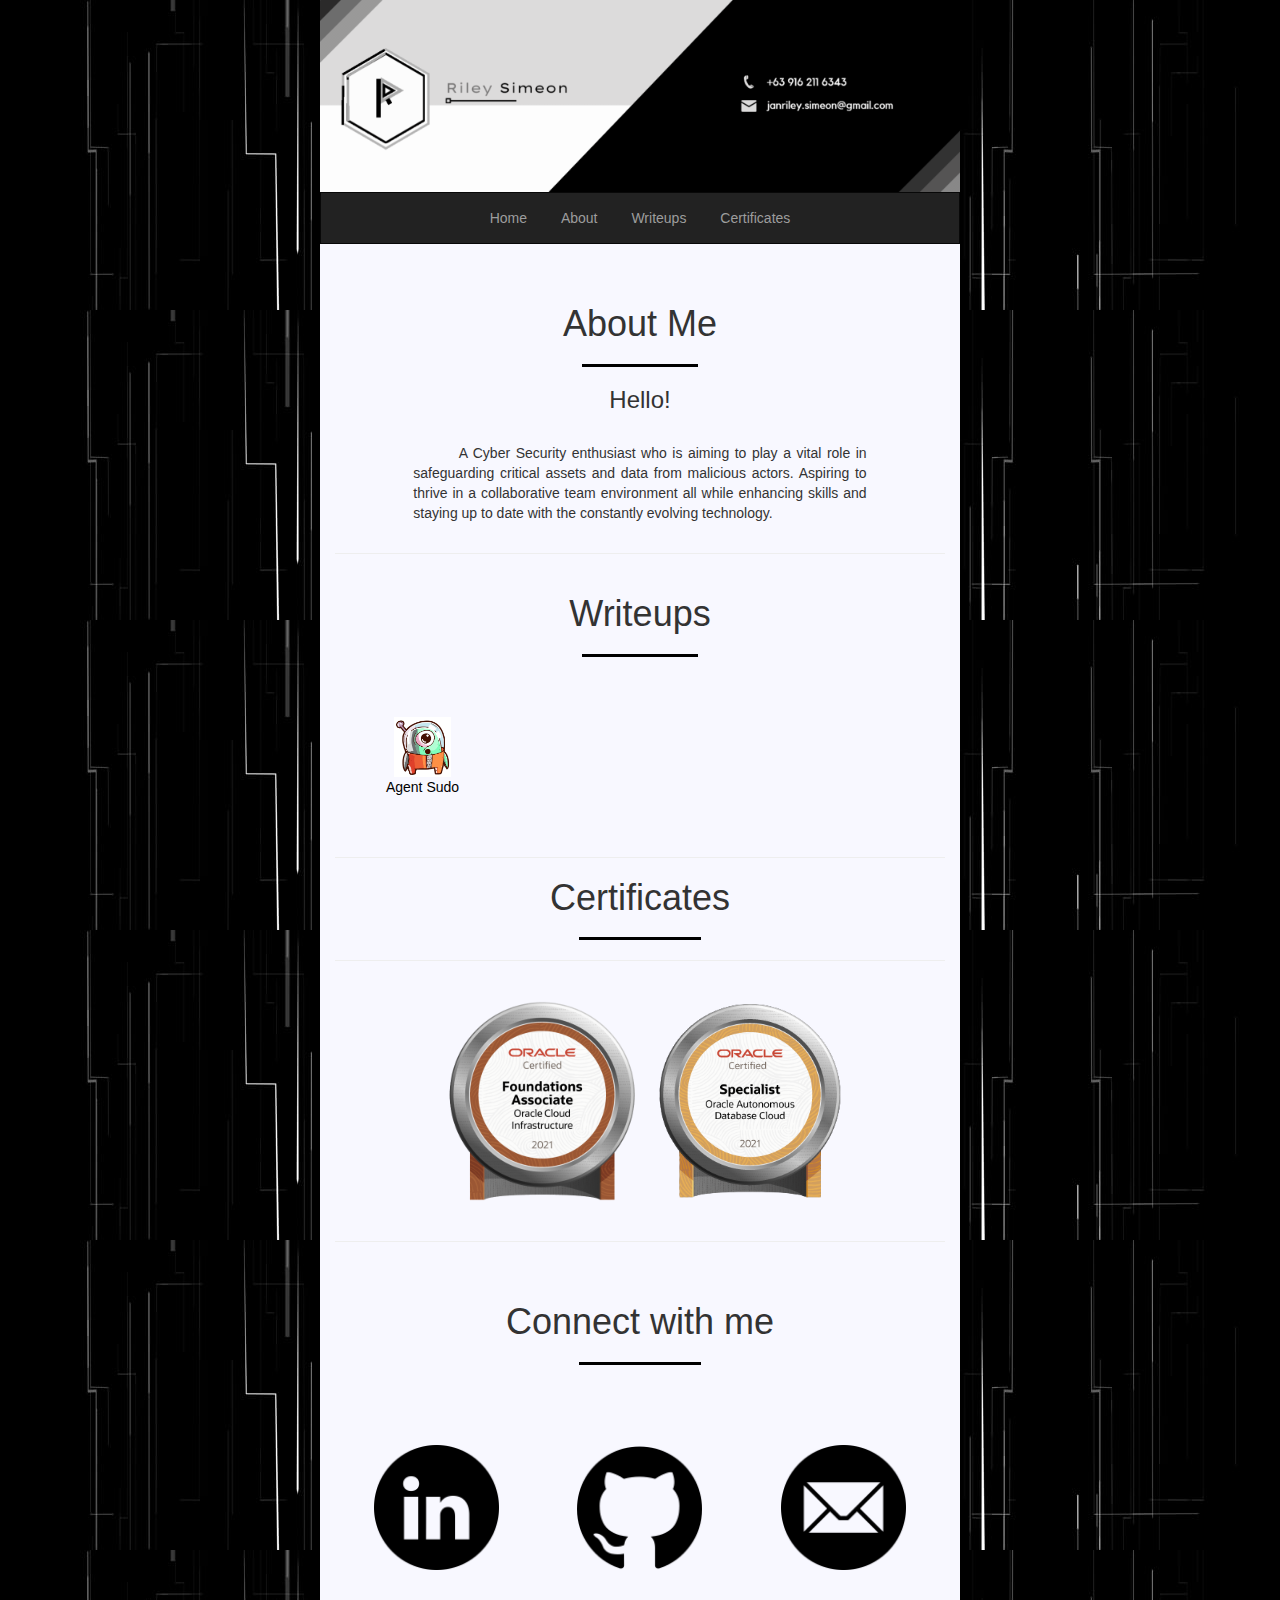
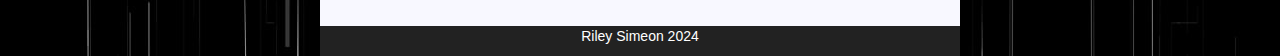
==== index.html @ b38ac4bc "Add files via upload" ====
<!DOCTYPE html>
<html>
    <head>
        <title>My Portfolio</title>
        <link rel="stylesheet" href="css/bootstrap.min.css">
        <link rel="stylesheet" href="css/mystyle.css">
        <script src="js/jquery.js"></script>
        <script src="js/bootstrap.min.js"></script>
        <link rel="stylesheet" href="https://cdn.jsdelivr.net/npm/bootstrap-icons@1.5.0/font/bootstrap-icons.css">

        <style>
            hr.class-1{
                border-top: 3px solid black;
                width: 20%;
            }

            .navbar {
                margin-bottom: 0;
                border-radius: 0;
            }

            .container-fluid {
                padding-top: 0;
                padding-bottom: 0;
            }   
            @media (min-width: 768px) {
                .navbar-centered .navbar-nav {
                    float: none;
                    text-align: center;
                }
                .navbar-centered .navbar-nav > li {
                    float: none;
                }
                .navbar-centered .nav > li {
                    display: inline;
                }
                .navbar-centered .nav > li > a {
                    display: inline-block;
                }
            }
            .iframe_container{
                width: 100%;
            }
            .iframe_sauce{
                width: 70%;
                height: 375px !important;
            }
            a{
                color: black;
                transition : 0.5s;
                opacity : 1;               
            }
            a:hover {
                text-decoration : red underline;
            }
        </style>
        <style>
            .sticky {
                position: fixed;
                top: 0;
                width: 50%;
                z-index: 9999;
            }

        </style>
        <script>
            window.addEventListener('scroll', function() {
                var navbar = document.getElementById('myNavbar');

                if (window.pageYOffset > navbar.offsetTop) {
                    navbar.classList.add('sticky');
                } else {
                    navbar.classList.remove('sticky');
                }
            });
        </script>
    </head>
        
    <body data-spy="scroll" data-target=".navbar" style="background-image: url('img/background2.jpg')">

        <div class="container-fluid col-md-6 col-md-offset-3" style="background-color: #F8F8FF;">
            <div class="row">
                <img src="img/banner.gif" style="width: 100%; height:auto;">
            </div>
            <div class="row navbar-centered">
                <nav class="navbar navbar-inverse" id="myNavbar">
                    <div class="container-fluid">
                        <div class="navbar-header">
                            <button type="button" class="navbar-toggle" data-toggle="collapse" data-target="#navbarContent">
                                <span class="icon-bar"></span>
                                <span class="icon-bar"></span>
                                <span class="icon-bar"></span>
                            </button>
                        </div>
                        <div class="collapse navbar-collapse justify-content-center" id="navbarContent">
                            <ul class="nav navbar-nav text-center">
                                    <li><a href="index.html">Home</a></li>
                                    <li><a href="#about">About</a></li>
                                    <li><a href="#writeups">Writeups</a></li>
                                    <li><a href="#certificates">Certificates</a></li>
                            </ul>
                        </div>
                    </div>
                </nav>
            </div>
            <br><br>
            <section id="about">
                <div class="container-fluid">
                
                    <h1 class="text-center">About Me</h1>
                    <hr class="class-1">
                    <h3 class="text-center">Hello!</h3><br>
                    <div class="container col-md-10 col-md-offset-1 ">
                        <p style="text-indent: 10%;" class="text-justify">A Cyber Security enthusiast who is aiming to play a vital role in safeguarding critical assets and data from malicious actors. Aspiring to thrive in a collaborative team environment all while enhancing skills and staying up to date with the constantly evolving technology.

                        </p>
                    </div>
                </div>
                <hr>
            </section>

            <section id="writeups">
                <div class="container-fluid">
                    <h1 class="text-center">Writeups</h1>
                    <hr class="class-1"><br>
                    <center><script src="https://tryhackme.com/badge/2949473"></script></center><br>
                    <div class="col-md-3">
                        <div class="text-center">
                            <a href="agent-sudo.html"><img src="img/agent-sudo.png" style="width:50%; height:auto;"></a>
                            <div class="caption text-center"><a href="agent-sudo.html">Agent Sudo</a></div>
                        </div>
                    </div>
                </div><br><br>
            </section>
            <hr>

            <section id="certificates">
                <h1 class="text-center">Certificates</h1>
                <hr class="class-1"><hr><br>  
                <div class="row text-center">
                    <div class="col-md-2 col-md-offset-2">
                        <img src="img/50_Oracle_Cloud_Infrastructure.png" style="height: 200px; width:auto;">
                    </div>
                    <div class="col-md-2 col-md-offset-2">
                        <img src="img/oraclespecialist.png" style="height: 200px; width:auto;">
                    </div>
                </div>
            </section>
            <br>

            <section id="contacts">
                    <hr><br>
                    <h1 class="text-center">Connect with me</h1>
                    <hr class="class-1"><br><br>
                    <div class="text-center">
                        <div class="col-md-4">
                            <a href="https://www.linkedin.com/in/jan-riley-simeon-403033268/"><img src="img/linkedin_black_logo_icon_147114.png" style="height: auto; width:125px;"></a>
                        </div>
                        <div class="col-md-4">
                            <a href="https://github.com/rileysimeon/"><img src="img/githublogo.png" style="height: auto; width:125px;"></a>
                        </div>
                        <div class="col-md-4">
                            <a href="mailto:janriley.simeon@gmail.com"><img src="img/emaillogo.png" style="height: auto; width: 125px;"></a>
                        </div><hr><br><br>
                    </div>
            </section>
            <br><br><br><br><br><br>
            <div class="row">
                <div class="container-fluid navbar-inverse" style="color:white;">
                    <p class="text-center">Riley Simeon 2024</p>
                </div> 
            </div>

        </div>
    </body>
    
</html>
---- css/mystyle.css ----
.btncontact{
    box-shadow: 0 4px 30px rgba(0, 0, 0, 0.1);
    backdrop-filter: blur(5.1px);
    -webkit-backdrop-filter: blur(5.1px);
    background-color: #080808;
    color: white;
    border-radius: 20px;
}
.navbar {
    margin-bottom: 0;
    border-radius: 0;
}

.container-fluid {
    padding-top: 0;
    padding-bottom: 0;
}
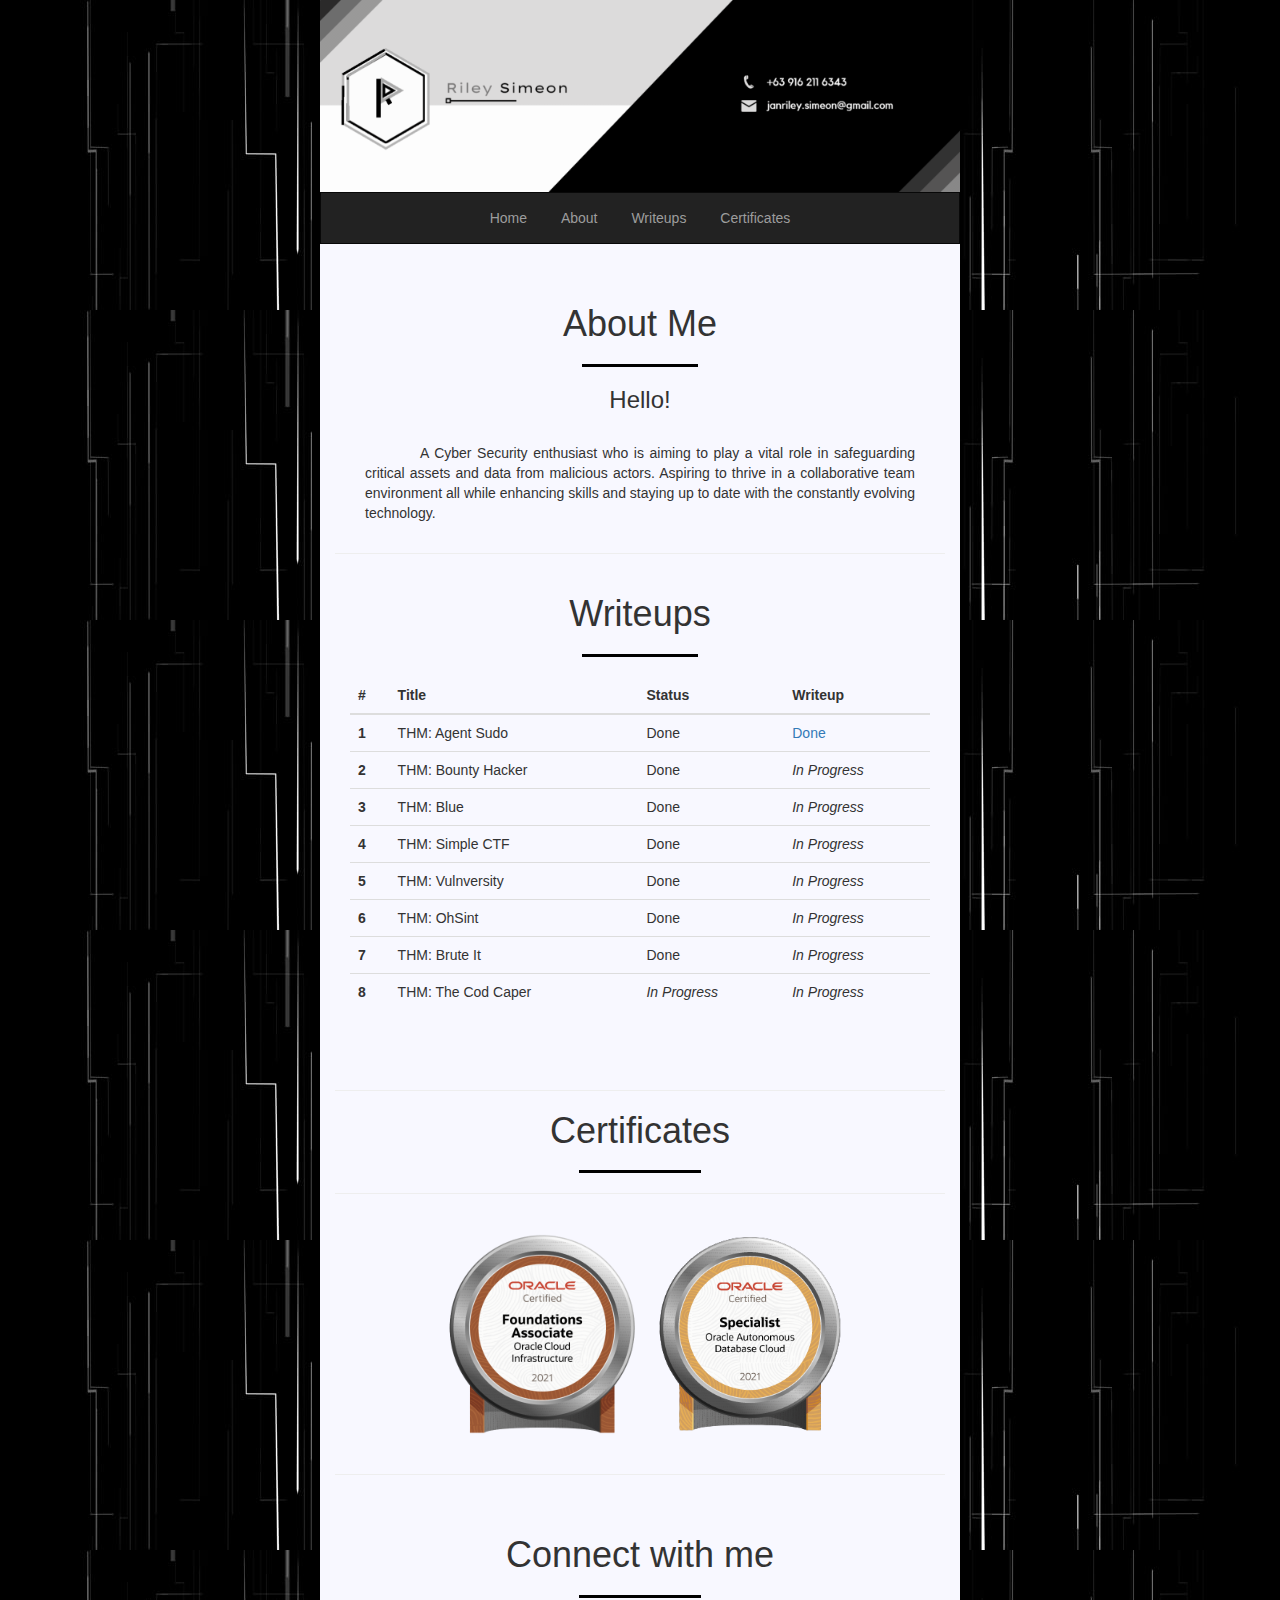
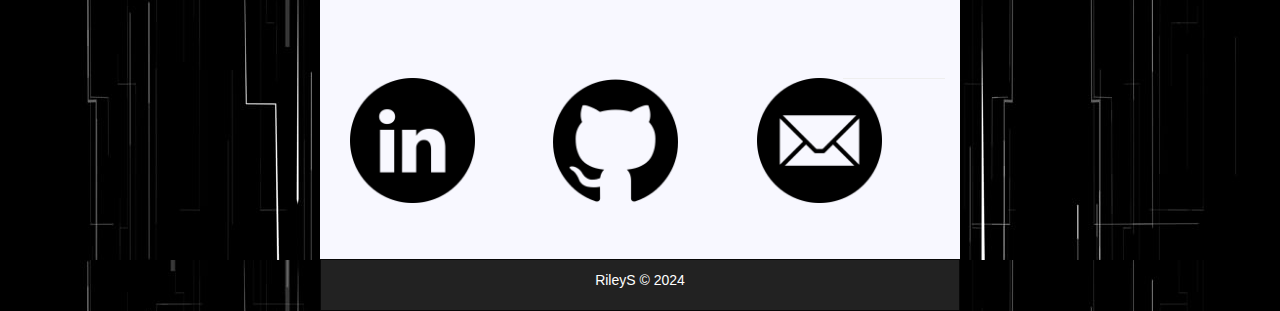
==== commit 82ed6216: "Updated contents" ====
--- a/index.html
+++ b/index.html
@@ -45,32 +45,30 @@
                 width: 70%;
                 height: 375px !important;
             }
-            a{
-                color: black;
-                transition : 0.5s;
-                opacity : 1;               
-            }
-            a:hover {
-                text-decoration : red underline;
-            }
         </style>
         <style>
             .sticky {
                 position: fixed;
                 top: 0;
                 width: 50%;
+                left: 50%;
+                transform: translateX(-50%);
                 z-index: 9999;
             }
 
         </style>
         <script>
-            window.addEventListener('scroll', function() {
+            window.addEventListener('scroll', function () {
                 var navbar = document.getElementById('myNavbar');
-
+                var parentContainer = navbar.closest('.container');
+                var containerWidth = parentContainer.offsetWidth;
+    
                 if (window.pageYOffset > navbar.offsetTop) {
                     navbar.classList.add('sticky');
+                    navbar.style.width = containerWidth + 'px';
                 } else {
                     navbar.classList.remove('sticky');
+                    navbar.style.width = 'auto';
                 }
             });
         </script>
@@ -78,7 +76,7 @@
         
     <body data-spy="scroll" data-target=".navbar" style="background-image: url('img/background2.jpg')">
 
-        <div class="container-fluid col-md-6 col-md-offset-3" style="background-color: #F8F8FF;">
+        <div class="container col-md-6 col-md-offset-3" style="background-color: #F8F8FF;">
             <div class="row">
                 <img src="img/banner.gif" style="width: 100%; height:auto;">
             </div>
@@ -110,8 +108,10 @@
                     <h1 class="text-center">About Me</h1>
                     <hr class="class-1">
                     <h3 class="text-center">Hello!</h3><br>
-                    <div class="container col-md-10 col-md-offset-1 ">
-                        <p style="text-indent: 10%;" class="text-justify">A Cyber Security enthusiast who is aiming to play a vital role in safeguarding critical assets and data from malicious actors. Aspiring to thrive in a collaborative team environment all while enhancing skills and staying up to date with the constantly evolving technology.
+                    <div class="container-fluid">
+                        <p style="text-indent: 10%;" class="text-justify">A Cyber Security enthusiast who is aiming to play a vital role in safeguarding 
+                            critical assets and data from malicious actors. Aspiring to thrive in a collaborative team environment all while 
+                            enhancing skills and staying up to date with the constantly evolving technology.
 
                         </p>
                     </div>
@@ -122,14 +122,68 @@
             <section id="writeups">
                 <div class="container-fluid">
                     <h1 class="text-center">Writeups</h1>
-                    <hr class="class-1"><br>
-                    <center><script src="https://tryhackme.com/badge/2949473"></script></center><br>
-                    <div class="col-md-3">
-                        <div class="text-center">
-                            <a href="agent-sudo.html"><img src="img/agent-sudo.png" style="width:50%; height:auto;"></a>
-                            <div class="caption text-center"><a href="agent-sudo.html">Agent Sudo</a></div>
-                        </div>
-                    </div>
+                    <hr class="class-1">
+                    <table class="table">
+                        <thead class="table-dark">
+                          <tr>
+                            <th scope="col">#</th>
+                            <th scope="col">Title</th>
+                            <th scope="col">Status</th>
+                            <th scope="col">Writeup</th>
+                          </tr>
+                        </thead>
+                        <tbody>
+                          <tr>
+                            <th scope="row">1</th>
+                            <td>THM: Agent Sudo</td>
+                            <td>Done</td>
+                            <td><a href="agent-sudo.html">Done</a></td>
+                          </tr>
+                          <tr>
+                            <th scope="row">2</th>
+                            <td>THM: Bounty Hacker</td>
+                            <td>Done</td>
+                            <td><i>In Progress</i></td>
+                          </tr>
+                          <tr>
+                            <th scope="row">3</th>
+                            <td>THM: Blue</td>
+                            <td>Done</td>
+                            <td><i>In Progress</i></td>
+                          </tr>
+                          <tr>
+                            <th scope="row">4</th>
+                            <td>THM: Simple CTF</td>
+                            <td>Done</td>
+                            <td><i>In Progress</i></td>
+                          </tr>
+                          <tr>
+                            <th scope="row">5</th>
+                            <td>THM: Vulnversity</td>
+                            <td>Done</td>
+                            <td><i>In Progress</i></td>
+                          </tr>
+                          <tr>
+                            <th scope="row">6</th>
+                            <td>THM: OhSint</td>
+                            <td>Done</td>
+                            <td><i>In Progress</i></td>
+                          </tr>
+                          <tr>
+                            <th scope="row">7</th>
+                            <td>THM: Brute It</td>
+                            <td>Done</td>
+                            <td><i>In Progress</i></td>
+                          </tr>
+                          <tr>
+                            <th scope="row">8</th>
+                            <td>THM: The Cod Caper</td>
+                            <td><i>In Progress</i></td>
+                            <td><i>In Progress</i></td>
+                          </tr>
+                        </tbody>
+                      </table>
+                                       
                 </div><br><br>
             </section>
             <hr>
@@ -138,10 +192,10 @@
                 <h1 class="text-center">Certificates</h1>
                 <hr class="class-1"><hr><br>  
                 <div class="row text-center">
-                    <div class="col-md-2 col-md-offset-2">
+                    <div class="col-xs-6 col-sm-4 col-md-2 col-md-offset-2">
                         <img src="img/50_Oracle_Cloud_Infrastructure.png" style="height: 200px; width:auto;">
                     </div>
-                    <div class="col-md-2 col-md-offset-2">
+                    <div class="col-xs-6 col-sm-4 col-md-2 col-md-offset-2">
                         <img src="img/oraclespecialist.png" style="height: 200px; width:auto;">
                     </div>
                 </div>
@@ -153,23 +207,24 @@
                     <h1 class="text-center">Connect with me</h1>
                     <hr class="class-1"><br><br>
                     <div class="text-center">
-                        <div class="col-md-4">
+                        <div class="col-xs-6 col-sm-4 col-md-2">
                             <a href="https://www.linkedin.com/in/jan-riley-simeon-403033268/"><img src="img/linkedin_black_logo_icon_147114.png" style="height: auto; width:125px;"></a>
                         </div>
-                        <div class="col-md-4">
+                        <div class="col-xs-6 col-sm-4 col-md-2 col-md-offset-2">
                             <a href="https://github.com/rileysimeon/"><img src="img/githublogo.png" style="height: auto; width:125px;"></a>
                         </div>
-                        <div class="col-md-4">
+                        <div class="col-xs-6 col-sm-4 col-md-2 col-md-offset-2">
                             <a href="mailto:janriley.simeon@gmail.com"><img src="img/emaillogo.png" style="height: auto; width: 125px;"></a>
                         </div><hr><br><br>
                     </div>
             </section>
             <br><br><br><br><br><br>
-            <div class="row">
-                <div class="container-fluid navbar-inverse" style="color:white;">
-                    <p class="text-center">Riley Simeon 2024</p>
-                </div> 
-            </div>
+            <footer class="navbar navbar-inverse row" style="color: white; padding: 10px 0;">
+                <div class="container-fluid text-center">
+                    <p class="mb-0">RileyS © 2024</p>
+                </div>
+            </footer>
+            
 
         </div>
     </body>
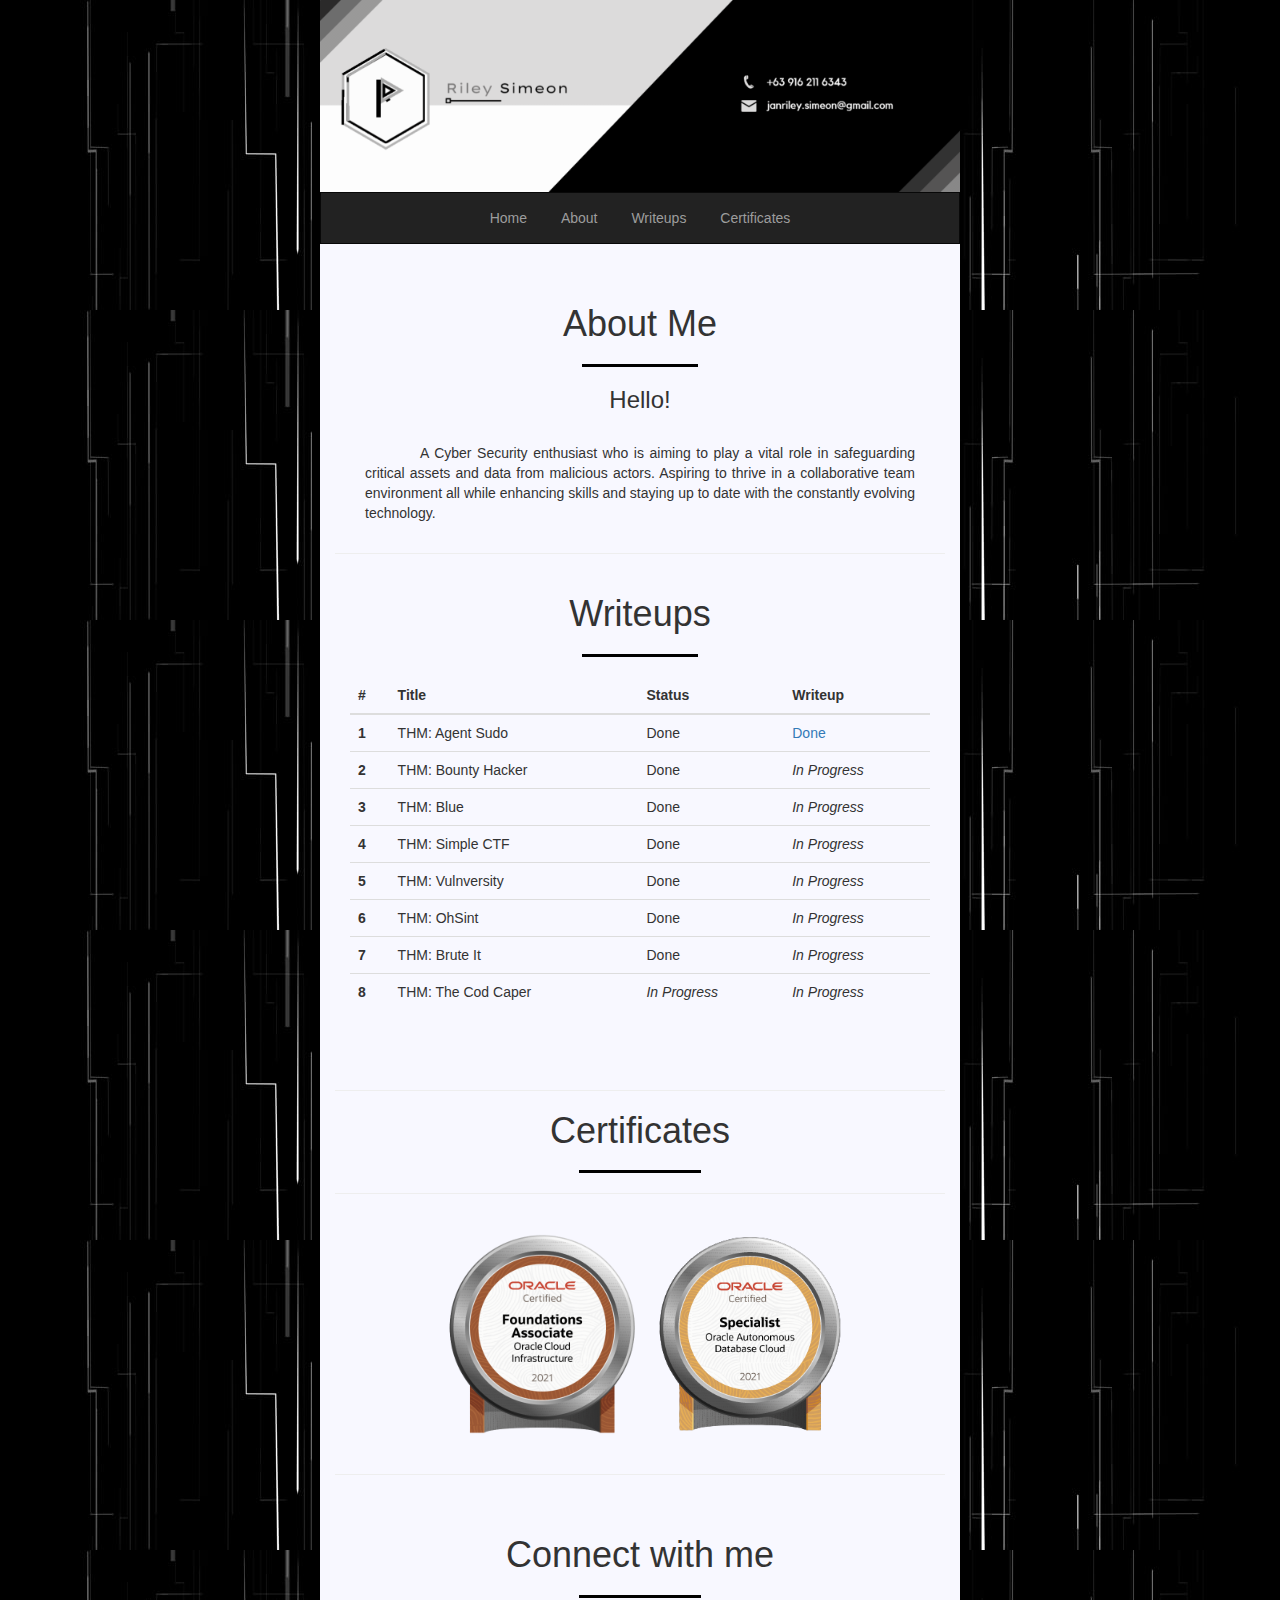
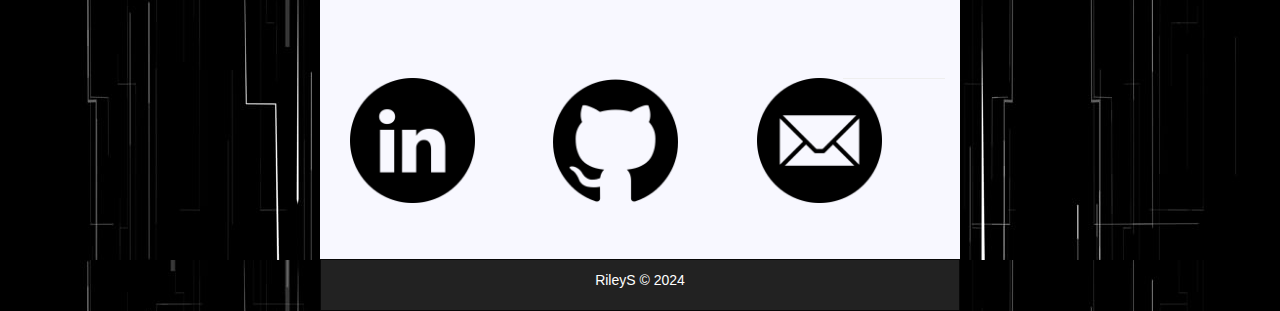
==== commit 091b5a19: "Updated contents" ====
--- a/index.html
+++ b/index.html
@@ -123,6 +123,7 @@
                 <div class="container-fluid">
                     <h1 class="text-center">Writeups</h1>
                     <hr class="class-1">
+                    <center><script src="https://tryhackme.com/badge/2949473"></script></center>
                     <table class="table">
                         <thead class="table-dark">
                           <tr>
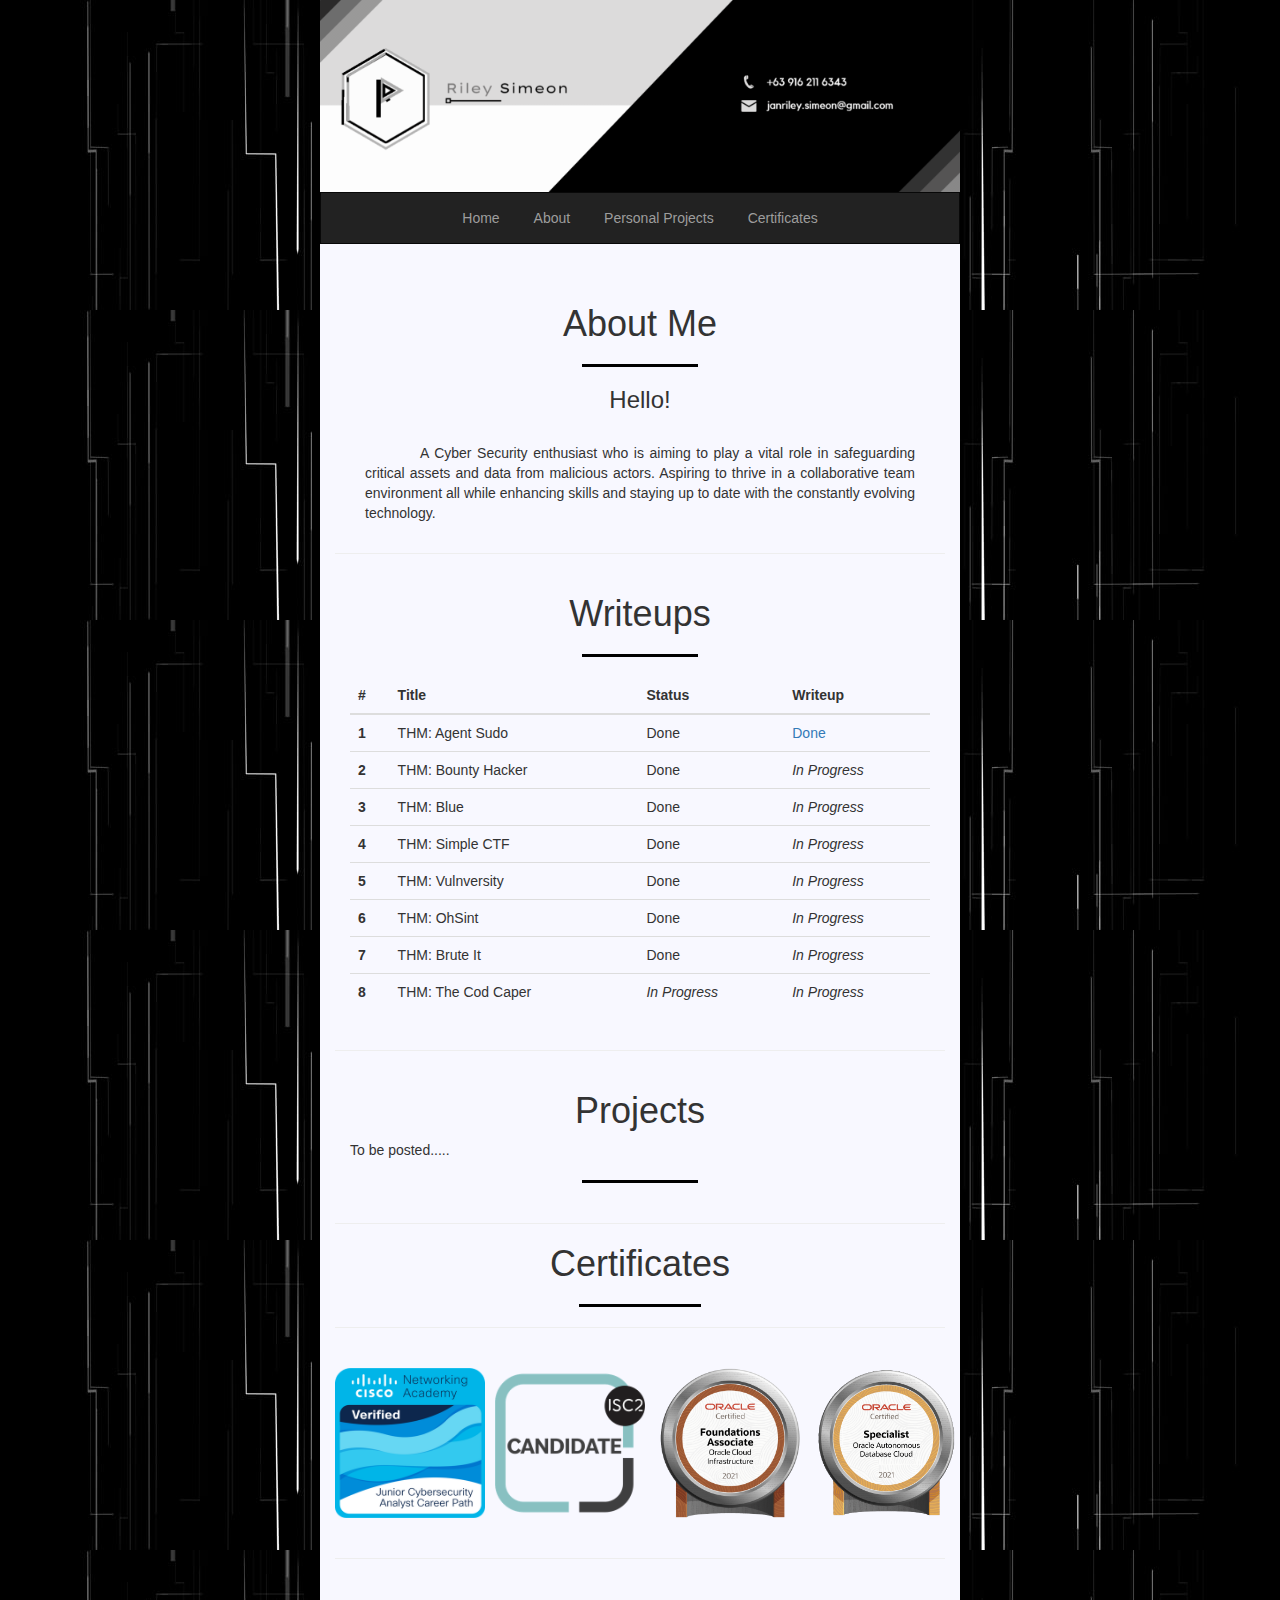
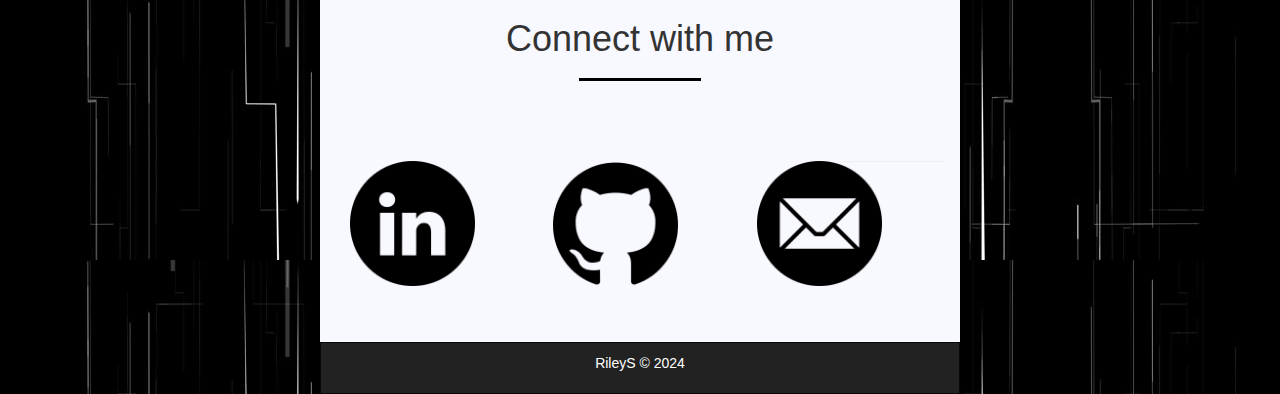
==== commit 4d8a8cb0: "Updated contents" ====
--- a/index.html
+++ b/index.html
@@ -94,7 +94,7 @@
                             <ul class="nav navbar-nav text-center">
                                     <li><a href="index.html">Home</a></li>
                                     <li><a href="#about">About</a></li>
-                                    <li><a href="#writeups">Writeups</a></li>
+                                    <li><a href="#personal_projects">Personal Projects</a></li>
                                     <li><a href="#certificates">Certificates</a></li>
                             </ul>
                         </div>
@@ -119,7 +119,7 @@
                 <hr>
             </section>
 
-            <section id="writeups">
+            <section id="personal_projects">
                 <div class="container-fluid">
                     <h1 class="text-center">Writeups</h1>
                     <hr class="class-1">
@@ -185,20 +185,32 @@
                         </tbody>
                       </table>
                                        
-                </div><br><br>
+                </div><hr>
+                <div class="container-fluid">
+                    <h1 class="text-center">Projects</h1>
+                        <p>To be posted.....</p>
+                    <hr class="class-1">
+                </div>
             </section>
             <hr>
 
             <section id="certificates">
                 <h1 class="text-center">Certificates</h1>
                 <hr class="class-1"><hr><br>  
-                <div class="row text-center">
-                    <div class="col-xs-6 col-sm-4 col-md-2 col-md-offset-2">
-                        <img src="img/50_Oracle_Cloud_Infrastructure.png" style="height: 200px; width:auto;">
-                    </div>
-                    <div class="col-xs-6 col-sm-4 col-md-2 col-md-offset-2">
-                        <img src="img/oraclespecialist.png" style="height: 200px; width:auto;">
-                    </div>
+                <div class="row">
+                    <div class="col-xs-6 col-sm-4 col-md-2 col-md-offset-">
+                        <img src="img/jcacp_cert.png" style="height: 150px; width:auto;">
+                    </div>
+                    <div class="col-xs-6 col-sm-4 col-md-2 col-md-offset-1">
+                        <img src="img/isc2_candidate_cert.png" style="height: 150px; width:auto;">
+                    </div>
+                    <div class="col-xs-6 col-sm-4 col-md-2 col-md-offset-1">
+                        <img src="img/50_Oracle_Cloud_Infrastructure.png" style="height: 150px; width:auto;">
+                    </div>
+                    <div class="col-xs-6 col-sm-4 col-md-2 col-md-offset-1">
+                        <img src="img/oraclespecialist.png" style="height: 150px; width:auto;">
+                    </div>
+                    
                 </div>
             </section>
             <br>
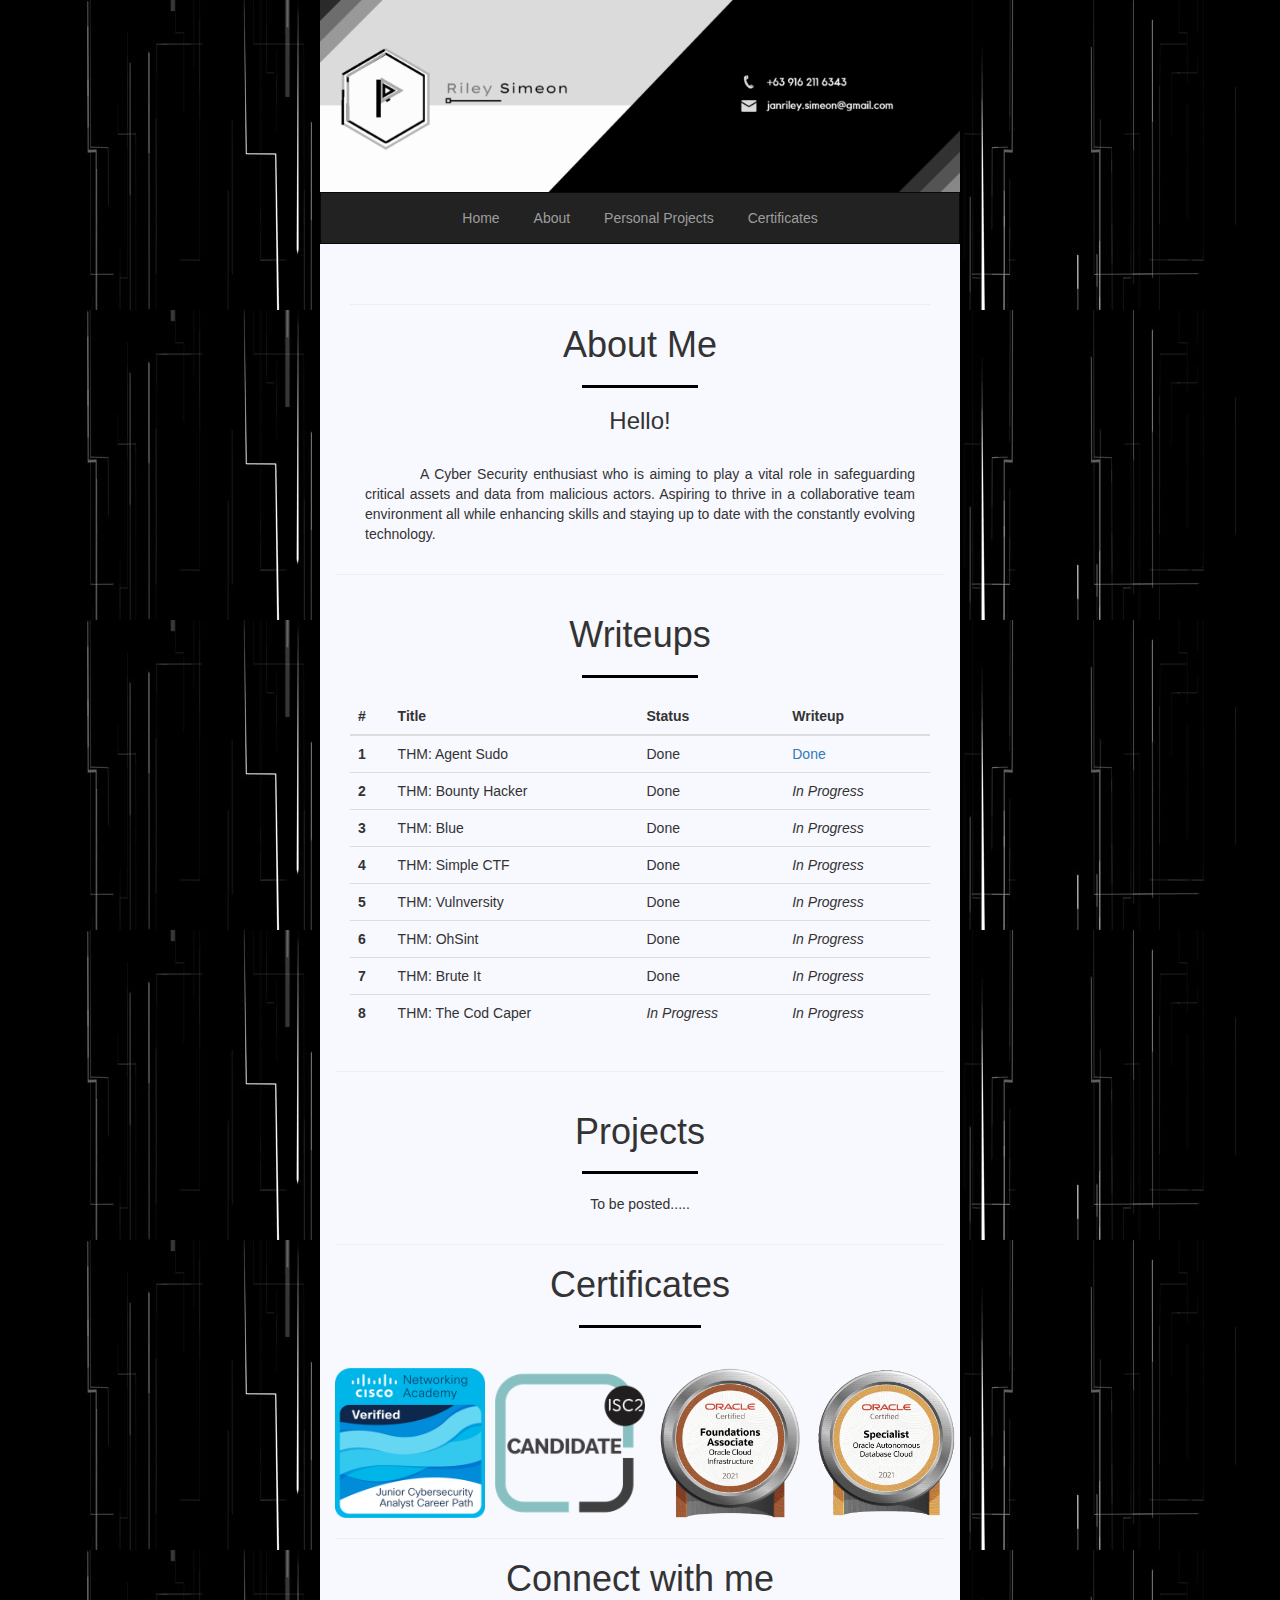
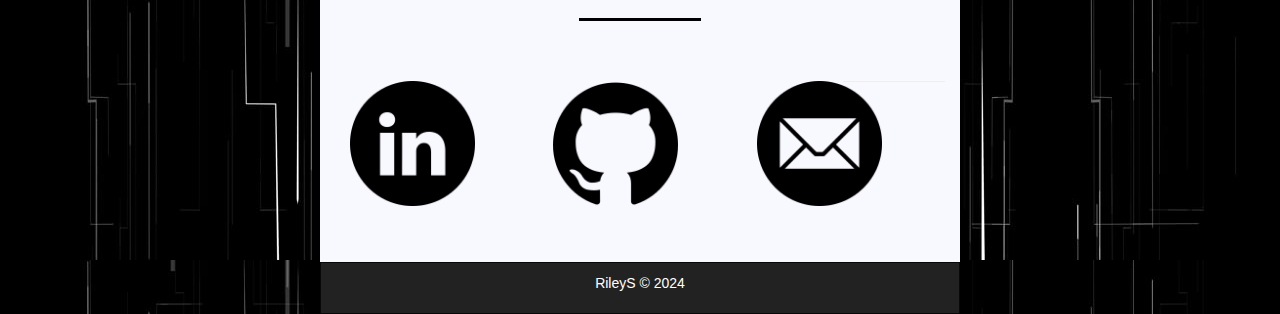
==== commit 3838394f: "Updated contents" ====
--- a/index.html
+++ b/index.html
@@ -104,7 +104,7 @@
             <br><br>
             <section id="about">
                 <div class="container-fluid">
-                
+                <hr>
                     <h1 class="text-center">About Me</h1>
                     <hr class="class-1">
                     <h3 class="text-center">Hello!</h3><br>
@@ -188,15 +188,15 @@
                 </div><hr>
                 <div class="container-fluid">
                     <h1 class="text-center">Projects</h1>
-                        <p>To be posted.....</p>
                     <hr class="class-1">
+                    <p class="text-center">To be posted.....</p>
                 </div>
             </section>
             <hr>
 
             <section id="certificates">
                 <h1 class="text-center">Certificates</h1>
-                <hr class="class-1"><hr><br>  
+                <hr class="class-1"><br>  
                 <div class="row">
                     <div class="col-xs-6 col-sm-4 col-md-2 col-md-offset-">
                         <img src="img/jcacp_cert.png" style="height: 150px; width:auto;">
@@ -213,12 +213,11 @@
                     
                 </div>
             </section>
-            <br>
 
             <section id="contacts">
-                    <hr><br>
+                    <hr>
                     <h1 class="text-center">Connect with me</h1>
-                    <hr class="class-1"><br><br>
+                    <hr class="class-1"><br>
                     <div class="text-center">
                         <div class="col-xs-6 col-sm-4 col-md-2">
                             <a href="https://www.linkedin.com/in/jan-riley-simeon-403033268/"><img src="img/linkedin_black_logo_icon_147114.png" style="height: auto; width:125px;"></a>
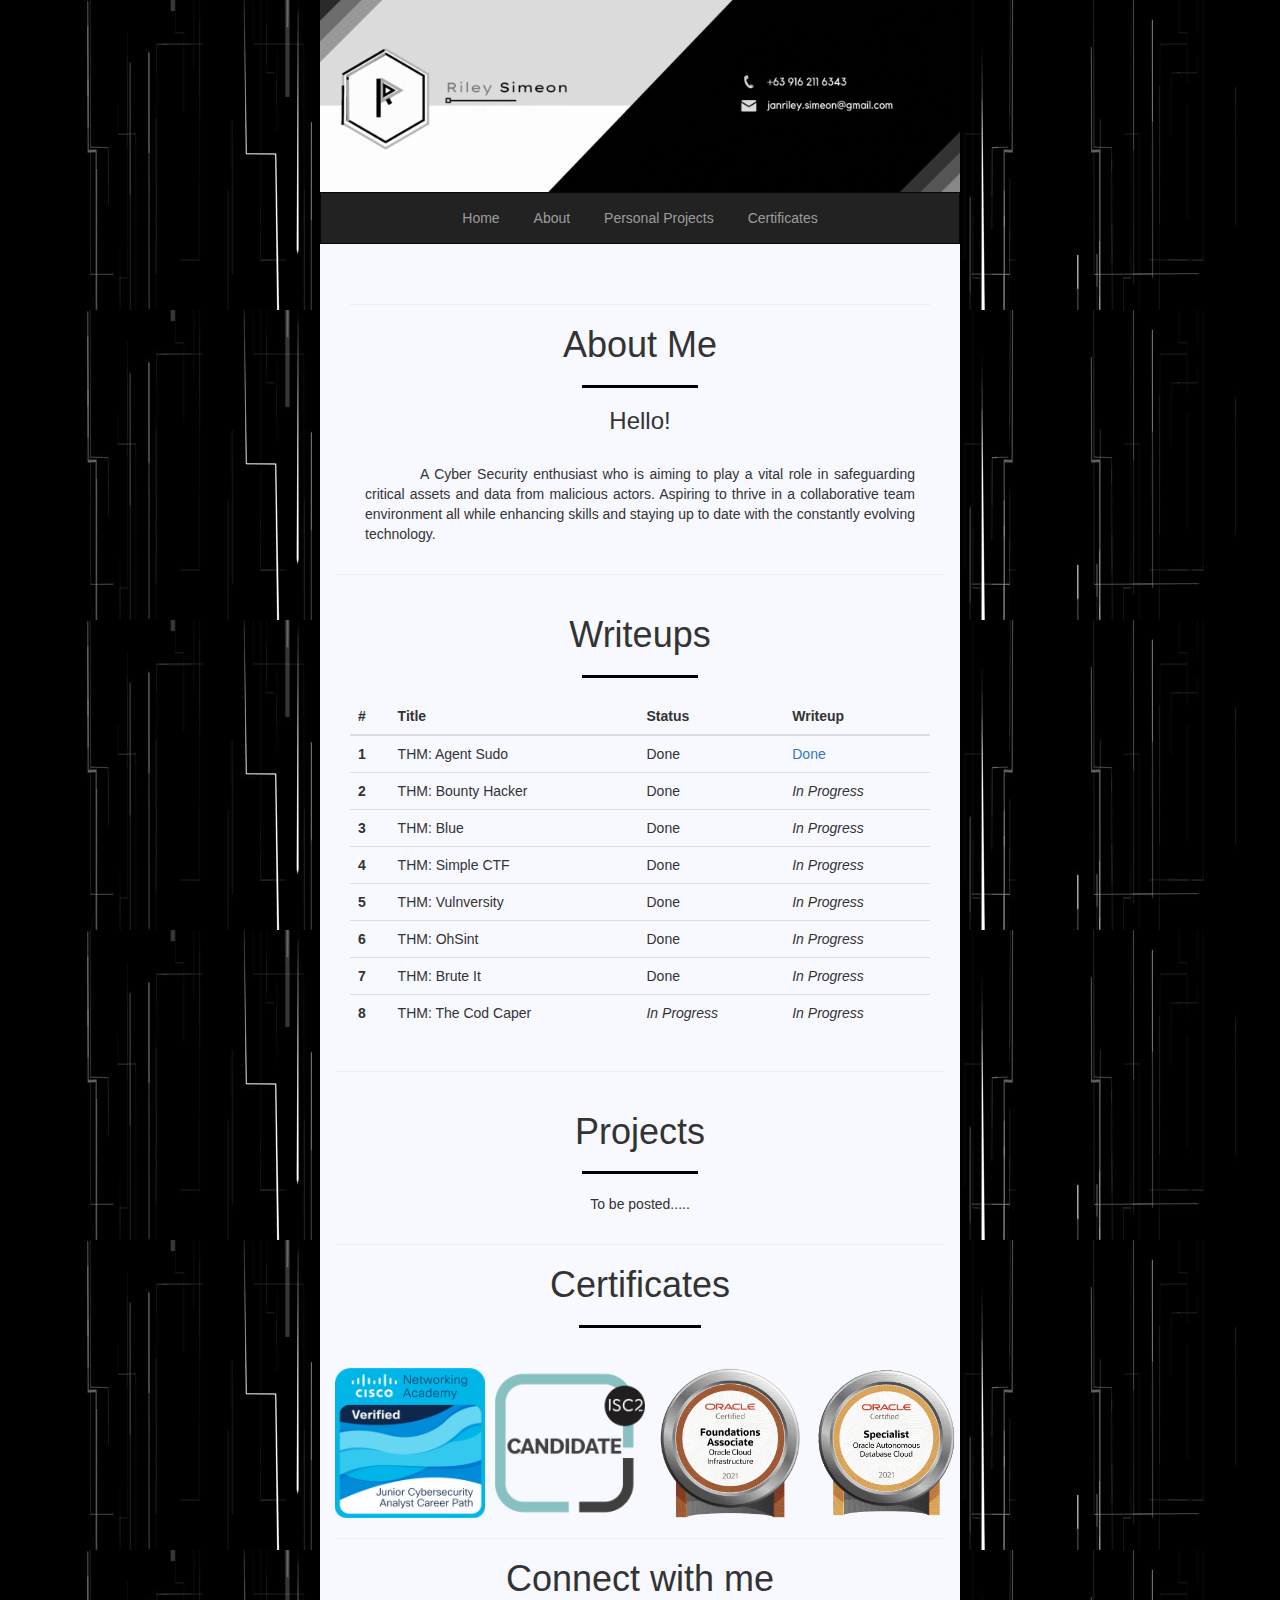
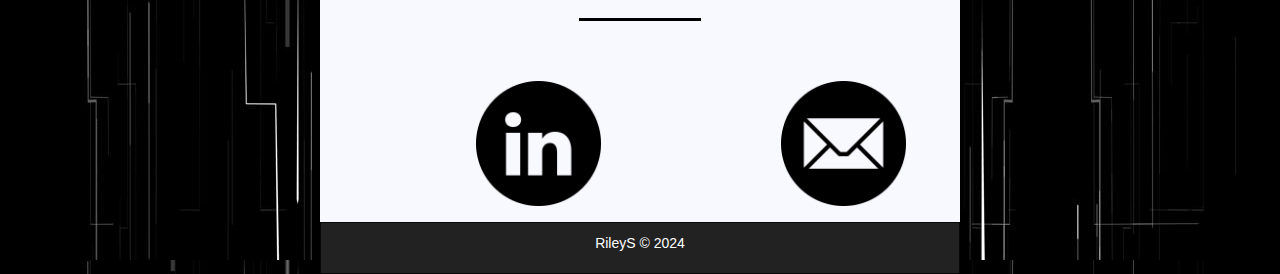
==== commit c8e10de3: "Updated contents" ====
--- a/index.html
+++ b/index.html
@@ -78,7 +78,7 @@
 
         <div class="container col-md-6 col-md-offset-3" style="background-color: #F8F8FF;">
             <div class="row">
-                <img src="img/banner.gif" style="width: 100%; height:auto;">
+                <img src="img/mybanner.gif" style="width: 100%; height:auto;">
             </div>
             <div class="row navbar-centered">
                 <nav class="navbar navbar-inverse" id="myNavbar">
@@ -219,15 +219,12 @@
                     <h1 class="text-center">Connect with me</h1>
                     <hr class="class-1"><br>
                     <div class="text-center">
-                        <div class="col-xs-6 col-sm-4 col-md-2">
+                        <div class="col-xs-6 col-sm-4 col-md-4 col-md-offset-2">
                             <a href="https://www.linkedin.com/in/jan-riley-simeon-403033268/"><img src="img/linkedin_black_logo_icon_147114.png" style="height: auto; width:125px;"></a>
                         </div>
-                        <div class="col-xs-6 col-sm-4 col-md-2 col-md-offset-2">
-                            <a href="https://github.com/rileysimeon/"><img src="img/githublogo.png" style="height: auto; width:125px;"></a>
-                        </div>
-                        <div class="col-xs-6 col-sm-4 col-md-2 col-md-offset-2">
+                        <div class="col-xs-6 col-sm-4 col-md-4 col-md-offset-2">
                             <a href="mailto:janriley.simeon@gmail.com"><img src="img/emaillogo.png" style="height: auto; width: 125px;"></a>
-                        </div><hr><br><br>
+                        </div><hr>
                     </div>
             </section>
             <br><br><br><br><br><br>
@@ -236,8 +233,6 @@
                     <p class="mb-0">RileyS © 2024</p>
                 </div>
             </footer>
-            
-
         </div>
     </body>
     
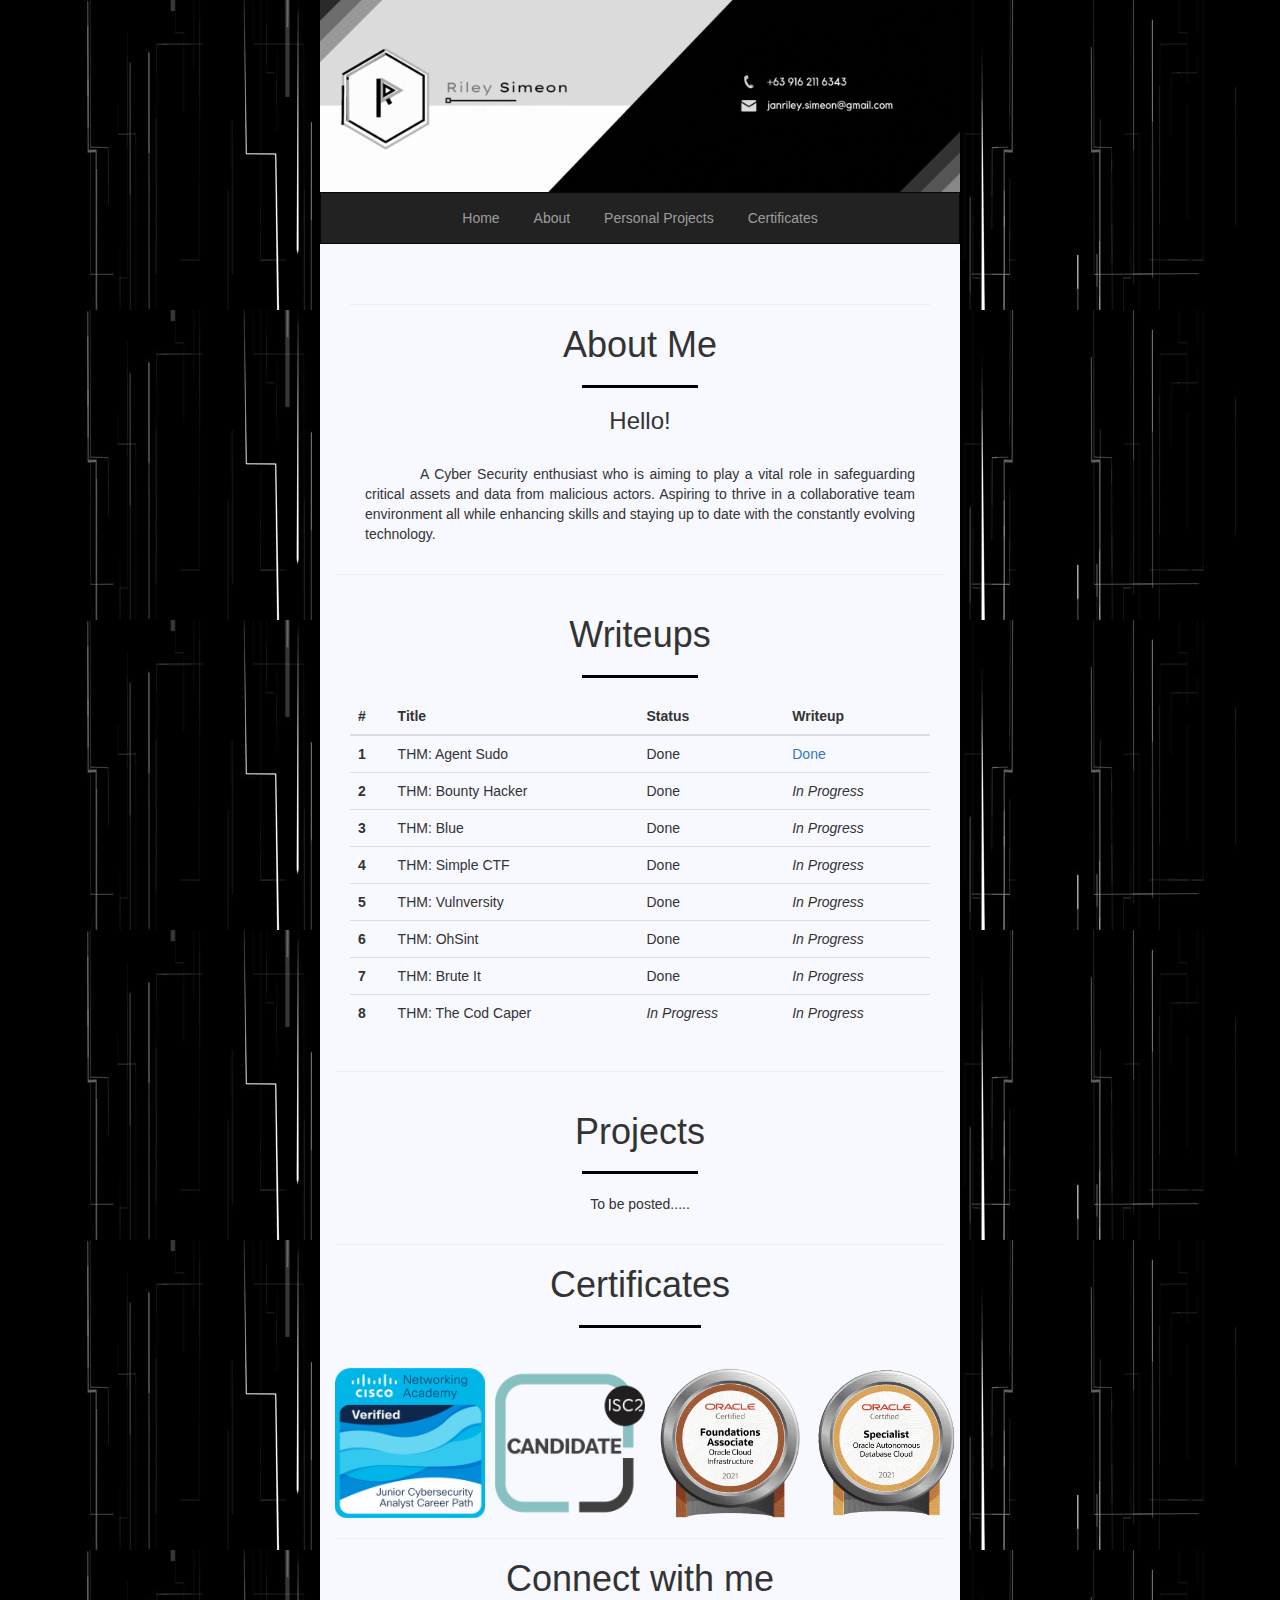
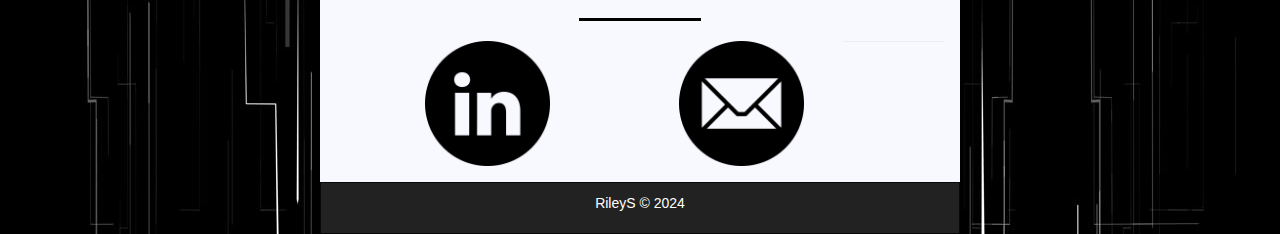
==== commit 5260445f: "Updated contents" ====
--- a/index.html
+++ b/index.html
@@ -217,12 +217,12 @@
             <section id="contacts">
                     <hr>
                     <h1 class="text-center">Connect with me</h1>
-                    <hr class="class-1"><br>
+                    <hr class="class-1">
                     <div class="text-center">
-                        <div class="col-xs-6 col-sm-4 col-md-4 col-md-offset-2">
+                        <div class="col-xs-6 col-sm-4 col-md-4 col-md-offset-1">
                             <a href="https://www.linkedin.com/in/jan-riley-simeon-403033268/"><img src="img/linkedin_black_logo_icon_147114.png" style="height: auto; width:125px;"></a>
                         </div>
-                        <div class="col-xs-6 col-sm-4 col-md-4 col-md-offset-2">
+                        <div class="col-xs-6 col-sm-4 col-md-4 col-md-offset-1">
                             <a href="mailto:janriley.simeon@gmail.com"><img src="img/emaillogo.png" style="height: auto; width: 125px;"></a>
                         </div><hr>
                     </div>
